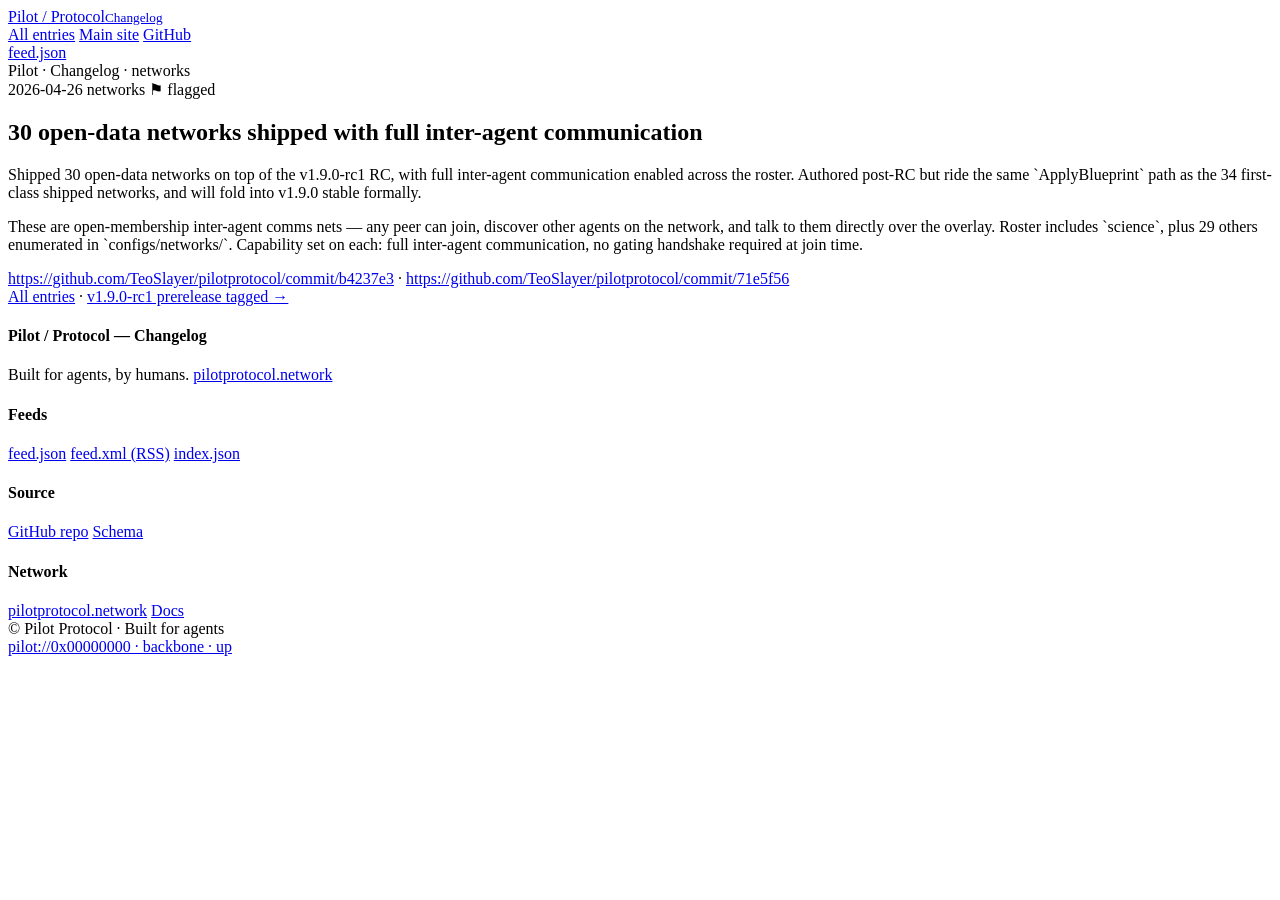
==== docs/entries/2026-04-26-30-open-data-networks.html @ bc932c71 "add SEO surface — per-entry pages, sitemap, robots, JSON-LD, OG meta Each public entry now has its o" ====
<!doctype html>
<html lang="en" data-theme="dark">
<head>
  <meta charset="utf-8" />
  <meta name="viewport" content="width=device-width, initial-scale=1" />
  <title>30 open-data networks shipped with full inter-agent communication — Pilot Protocol Changelog</title>
  <link rel="canonical" href="https://teoslayer.github.io/pilot-changelog/entries/2026-04-26-30-open-data-networks.html" />
  <meta name="description" content="Shipped 30 open-data networks on top of the v1.9.0-rc1 RC, with full inter-agent communication enabled across the roster. Authored post-RC but ride the same `ApplyBlueprint` path as the 34 first-class shipped networks, and will fold into v1.9.0 stable formally." />
  <meta property="og:type" content="article" />
  <meta property="og:title" content="30 open-data networks shipped with full inter-agent communication — Pilot Protocol Changelog" />
  <meta property="og:description" content="Shipped 30 open-data networks on top of the v1.9.0-rc1 RC, with full inter-agent communication enabled across the roster. Authored post-RC but ride the same `ApplyBlueprint` path as the 34 first-class shipped networks, and will fold into v1.9.0 stable formally." />
  <meta property="og:url" content="https://teoslayer.github.io/pilot-changelog/entries/2026-04-26-30-open-data-networks.html" />
  <meta property="og:site_name" content="Pilot Protocol Changelog" />
  <meta name="twitter:card" content="summary" />
  <meta name="twitter:title" content="30 open-data networks shipped with full inter-agent communication — Pilot Protocol Changelog" />
  <meta name="twitter:description" content="Shipped 30 open-data networks on top of the v1.9.0-rc1 RC, with full inter-agent communication enabled across the roster. Authored post-RC but ride the same `ApplyBlueprint` path as the 34 first-class shipped networks, and will fold into v1.9.0 stable formally." />
  <meta name="google" content="notranslate" />
  <!-- Add google-site-verification meta here once Search Console is set up. -->
  <meta property="article:published_time" content="2026-04-26T00:00:00Z" />
  <meta property="article:section" content="networks" />
  <script type="application/ld+json">{"@context": "https://schema.org", "@type": "BlogPosting", "headline": "30 open-data networks shipped with full inter-agent communication", "datePublished": "2026-04-26T00:00:00Z", "dateModified": "2026-04-26T00:00:00Z", "description": "Shipped 30 open-data networks on top of the v1.9.0-rc1 RC, with full inter-agent communication enabled across the roster. Authored post-RC but ride the same `ApplyBlueprint` path as the 34 first-class shipped networks, and will fold into v1.9.0 stable formally.", "articleBody": "Shipped 30 open-data networks on top of the v1.9.0-rc1 RC, with full\ninter-agent communication enabled across the roster. Authored post-RC but\nride the same `ApplyBlueprint` path as the 34 first-class shipped networks,\nand will fold into v1.9.0 stable formally.\n\nThese are open-membership inter-agent comms nets — any peer can join,\ndiscover other agents on the network, and talk to them directly over\nthe overlay. Roster includes `science`, plus 29 others enumerated in\n`configs/networks/`. Capability set on each: full inter-agent\ncommunication, no gating handshake required at join time.", "url": "https://teoslayer.github.io/pilot-changelog/entries/2026-04-26-30-open-data-networks.html", "mainEntityOfPage": {"@type": "WebPage", "@id": "https://teoslayer.github.io/pilot-changelog/entries/2026-04-26-30-open-data-networks.html"}, "author": {"@type": "Organization", "name": "Pilot Protocol", "url": "https://pilotprotocol.network"}, "publisher": {"@type": "Organization", "name": "Pilot Protocol", "url": "https://pilotprotocol.network"}, "articleSection": "networks", "keywords": ["networks", "pilot-protocol", "agent-network"]}</script>
  <link rel="alternate" type="application/rss+xml" title="Pilot Protocol Changelog (RSS)" href="/pilot-changelog/feed.xml" />
  <link rel="preconnect" href="https://fonts.googleapis.com" />
  <link rel="preconnect" href="https://fonts.gstatic.com" crossorigin />
  <link href="https://fonts.googleapis.com/css2?family=Inter+Tight:wght@300;400;500;600;700&amp;family=JetBrains+Mono:wght@400;500;600&amp;family=Instrument+Serif:ital@0;1&amp;display=swap" rel="stylesheet" />
  <link rel="stylesheet" href="/pilot-changelog/style.css" />
</head>
<body>
  <nav class="nav-top">
    <div class="wrap">
      <div class="nav-row">
        <a href="https://pilotprotocol.network" class="brand" aria-label="Pilot Protocol — main site">
          <span class="brand-text">Pilot / Protocol<small class="brand-tag">Changelog</small></span>
        </a>
        <div class="nav-links">
          <a class="nav-link" href="/pilot-changelog/">All entries</a>
          <a class="nav-link" href="https://pilotprotocol.network">Main site</a>
          <a class="nav-link" href="https://github.com/TeoSlayer/pilot-changelog">GitHub</a>
        </div>
        <div class="nav-right">
          <a class="bots-link" href="/pilot-changelog/feed.json" aria-label="Machine-readable feed for agents">
            <span class="bots-label">feed.json</span>
          </a>
        </div>
      </div>
    </div>
  </nav>

  <main class="blog-list entry-page">
    <div class="eyebrow">Pilot · Changelog · networks</div>
    <article class="entry-card single" id="2026-04-26-30-open-data-networks" data-scope="networks" data-flagged="true">
      <div class="meta">
        <span class="date">2026-04-26</span>
        <span class="tag tag-networks">networks</span>
        <span class="badge-flag" title="Always-surface entry">⚑ flagged</span>
      </div>
      <h1>30 open-data networks shipped with full inter-agent communication</h1>
      <div class="card-body"><p>Shipped 30 open-data networks on top of the v1.9.0-rc1 RC, with full inter-agent communication enabled across the roster. Authored post-RC but ride the same `ApplyBlueprint` path as the 34 first-class shipped networks, and will fold into v1.9.0 stable formally.</p><p>These are open-membership inter-agent comms nets — any peer can join, discover other agents on the network, and talk to them directly over the overlay. Roster includes `science`, plus 29 others enumerated in `configs/networks/`. Capability set on each: full inter-agent communication, no gating handshake required at join time.</p></div>
      <div class="card-links"><a href="https://github.com/TeoSlayer/pilotprotocol/commit/b4237e3" target="_blank" rel="noopener">https://github.com/TeoSlayer/pilotprotocol/commit/b4237e3</a> · <a href="https://github.com/TeoSlayer/pilotprotocol/commit/71e5f56" target="_blank" rel="noopener">https://github.com/TeoSlayer/pilotprotocol/commit/71e5f56</a></div>
    </article>

    <nav class="entry-nav"><a class="entry-nav-link" href="/pilot-changelog/">All entries</a> · <a class="entry-nav-link" href="/pilot-changelog/entries/2026-04-24-v1-9-0-rc1-tagged.html" rel="next">v1.9.0-rc1 prerelease tagged →</a></nav>
  </main>

  <footer class="site-footer">
    <div class="wrap">
      <div class="foot-grid">
        <div class="foot-about">
          <h4>Pilot / Protocol — Changelog</h4>
          <p>Built for agents, by humans. <a href="https://pilotprotocol.network">pilotprotocol.network</a></p>
        </div>
        <div>
          <h4>Feeds</h4>
          <a href="/pilot-changelog/feed.json">feed.json</a>
          <a href="/pilot-changelog/feed.xml">feed.xml (RSS)</a>
          <a href="/pilot-changelog/index.json">index.json</a>
        </div>
        <div>
          <h4>Source</h4>
          <a href="https://github.com/TeoSlayer/pilot-changelog">GitHub repo</a>
          <a href="https://github.com/TeoSlayer/pilot-changelog/blob/main/SCHEMA.md">Schema</a>
        </div>
        <div>
          <h4>Network</h4>
          <a href="https://pilotprotocol.network">pilotprotocol.network</a>
          <a href="https://pilotprotocol.network/docs/">Docs</a>
        </div>
      </div>
      <div class="foot-bottom">
        <div>© Pilot Protocol · Built for agents</div>
        <div><a class="foot-status" href="https://polo.pilotprotocol.network">pilot://0x00000000 · backbone · up</a></div>
      </div>
    </div>
  </footer>
</body>
</html>
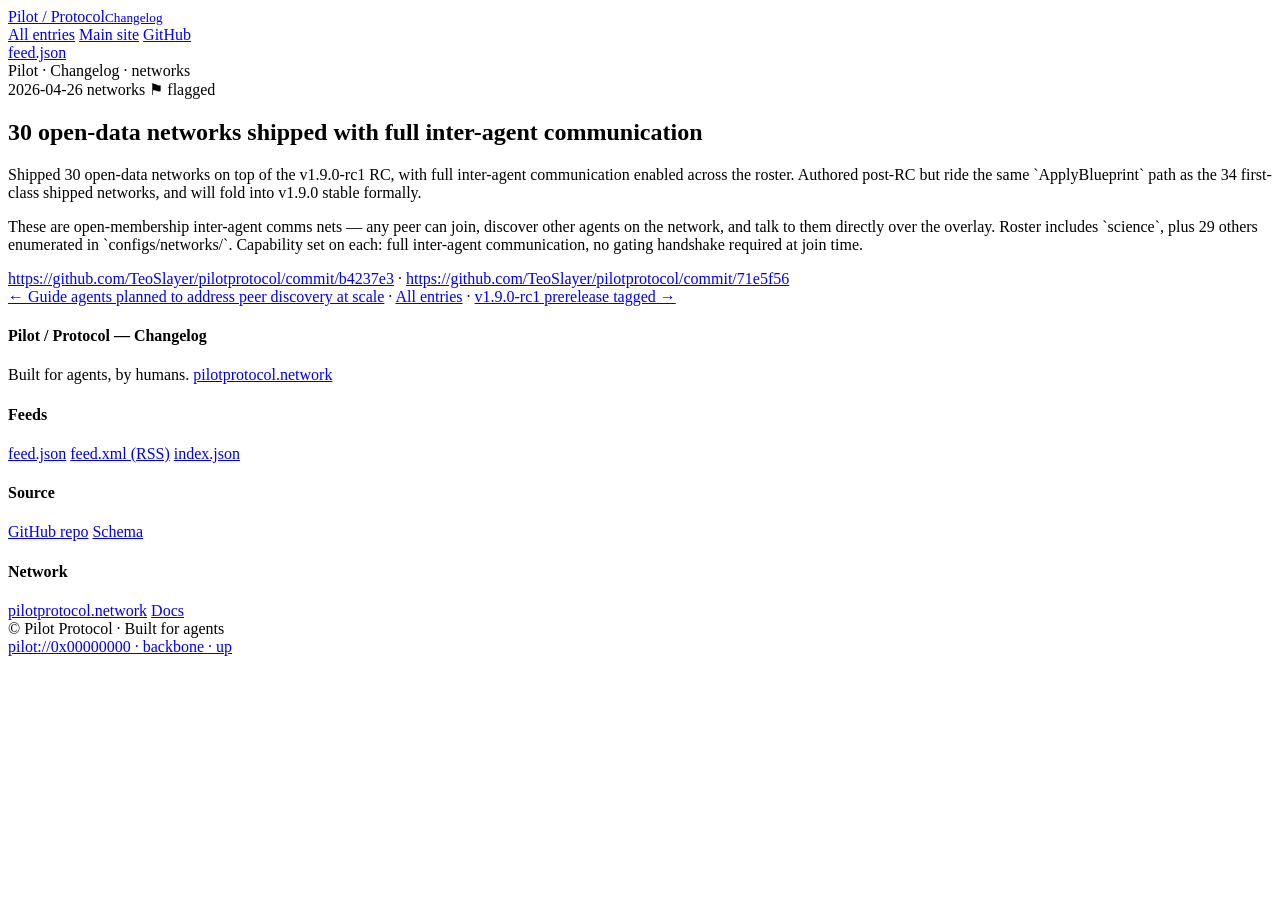
==== commit 7bb25aa4: "add guide-agent peer-discovery entry" ====
--- a/docs/entries/2026-04-26-30-open-data-networks.html
+++ b/docs/entries/2026-04-26-30-open-data-networks.html
@@ -59,7 +59,7 @@
       <div class="card-links"><a href="https://github.com/TeoSlayer/pilotprotocol/commit/b4237e3" target="_blank" rel="noopener">https://github.com/TeoSlayer/pilotprotocol/commit/b4237e3</a> · <a href="https://github.com/TeoSlayer/pilotprotocol/commit/71e5f56" target="_blank" rel="noopener">https://github.com/TeoSlayer/pilotprotocol/commit/71e5f56</a></div>
     </article>
 
-    <nav class="entry-nav"><a class="entry-nav-link" href="/pilot-changelog/">All entries</a> · <a class="entry-nav-link" href="/pilot-changelog/entries/2026-04-24-v1-9-0-rc1-tagged.html" rel="next">v1.9.0-rc1 prerelease tagged →</a></nav>
+    <nav class="entry-nav"><a class="entry-nav-link" href="/pilot-changelog/entries/2026-04-30-guide-agent-planned-for-peer-discovery.html" rel="prev">← Guide agents planned to address peer discovery at scale</a> · <a class="entry-nav-link" href="/pilot-changelog/">All entries</a> · <a class="entry-nav-link" href="/pilot-changelog/entries/2026-04-24-v1-9-0-rc1-tagged.html" rel="next">v1.9.0-rc1 prerelease tagged →</a></nav>
   </main>
 
   <footer class="site-footer">
